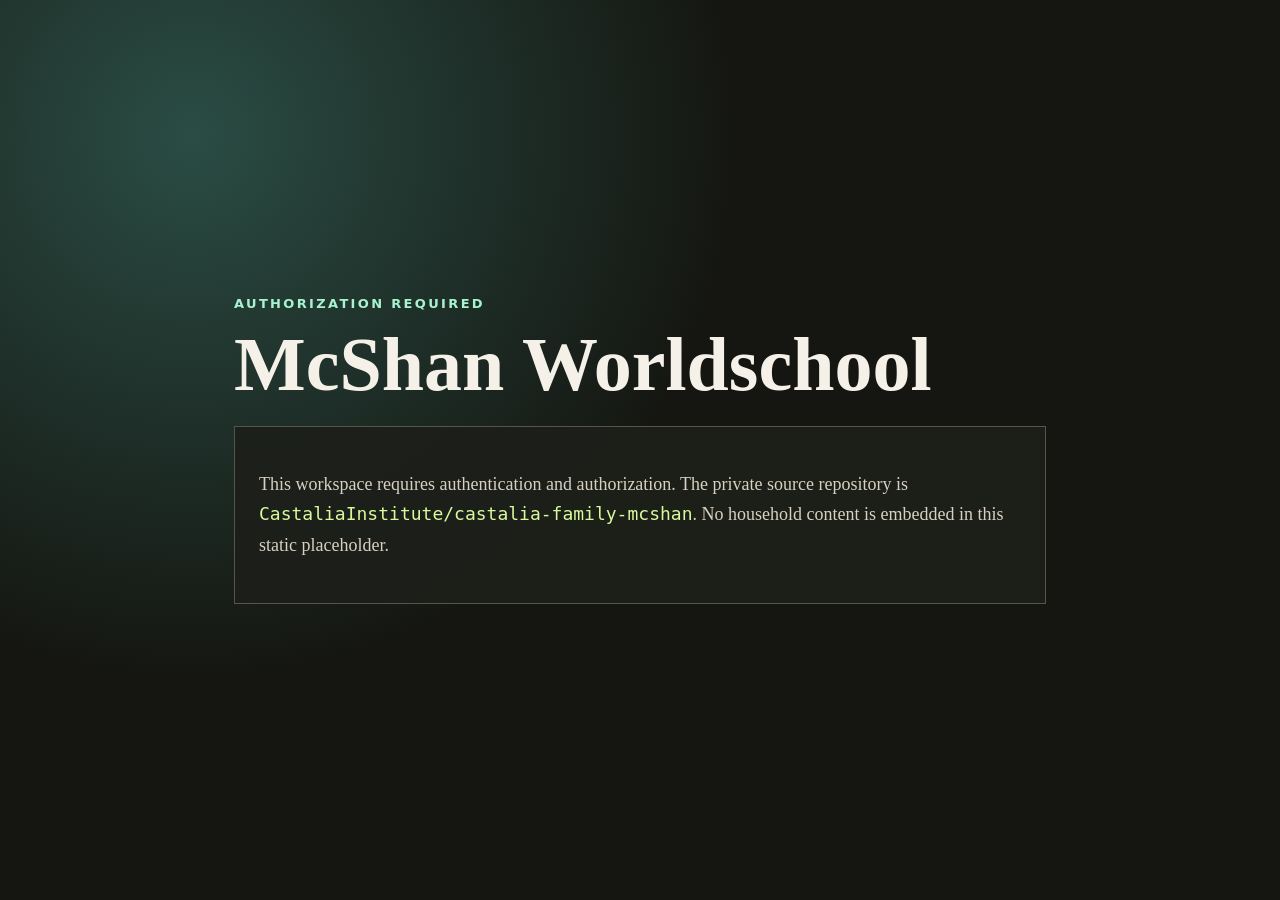
==== families/mcshan/index.html @ 7bae3539 "Initial Castalia Worldschool Pages scaffold" ====
<!doctype html>
<html lang="en">
  <head>
    <meta charset="utf-8" />
    <meta name="viewport" content="width=device-width, initial-scale=1" />
    <meta name="robots" content="noindex" />
    <title>McShan Worldschool Workspace</title>
    <style>
      :root {
        color-scheme: dark;
        --bg: #151611;
        --panel: #1d1f19;
        --ink: #f5f1e8;
        --muted: #d8d0c1;
        --line: #57534e;
        --accent: #a7f3d0;
      }

      * {
        box-sizing: border-box;
      }

      body {
        margin: 0;
        min-height: 100vh;
        font-family: Georgia, "Times New Roman", serif;
        background:
          radial-gradient(circle at 15% 15%, rgba(49, 95, 86, 0.75), transparent 34rem),
          var(--bg);
        color: var(--ink);
      }

      main {
        min-height: 100vh;
        display: grid;
        align-content: center;
        max-width: 860px;
        margin: 0 auto;
        padding: 64px 24px;
      }

      .eyebrow {
        color: var(--accent);
        font: 700 13px system-ui, sans-serif;
        letter-spacing: 0.18em;
        text-transform: uppercase;
      }

      h1 {
        margin: 16px 0 24px;
        font-size: clamp(40px, 7vw, 76px);
        line-height: 0.98;
      }

      p {
        color: var(--muted);
        font-size: 18px;
        line-height: 1.7;
      }

      .gate {
        border: 1px solid var(--line);
        background: rgba(29, 31, 25, 0.92);
        padding: 24px;
      }

      code {
        font-family: ui-monospace, SFMono-Regular, Menlo, monospace;
        color: #d9f99d;
      }
    </style>
  </head>
  <body>
    <main>
      <div class="eyebrow">Authorization required</div>
      <h1>McShan Worldschool</h1>
      <section class="gate">
        <p>
          This workspace requires authentication and authorization. The private
          source repository is <code>CastaliaInstitute/castalia-family-mcshan</code>.
          No household content is embedded in this static placeholder.
        </p>
      </section>
    </main>
  </body>
</html>
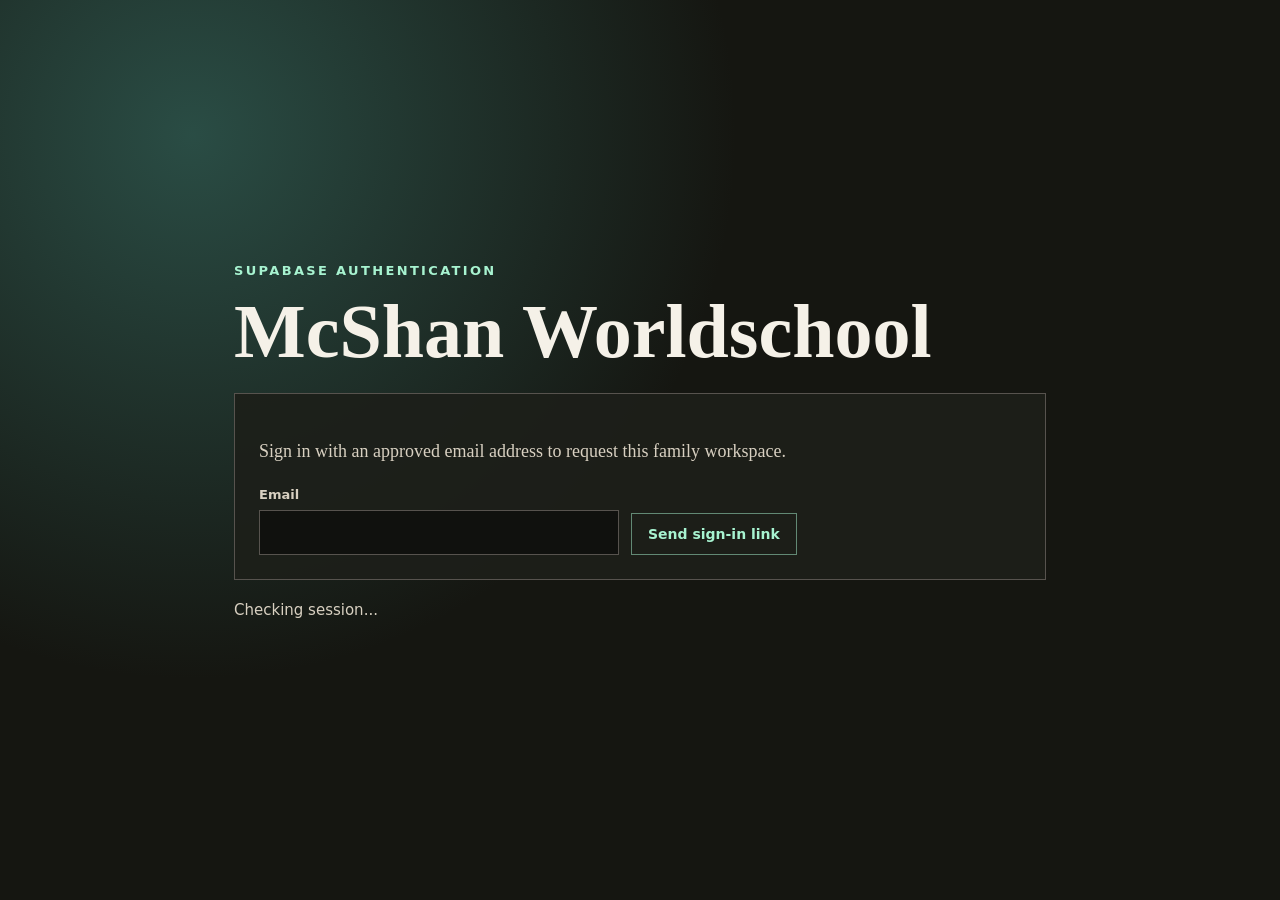
==== commit ef3c0787: "Rename site to worldschool" ====
--- a/families/mcshan/index.html
+++ b/families/mcshan/index.html
@@ -5,82 +5,55 @@
     <meta name="viewport" content="width=device-width, initial-scale=1" />
     <meta name="robots" content="noindex" />
     <title>McShan Worldschool Workspace</title>
-    <style>
-      :root {
-        color-scheme: dark;
-        --bg: #151611;
-        --panel: #1d1f19;
-        --ink: #f5f1e8;
-        --muted: #d8d0c1;
-        --line: #57534e;
-        --accent: #a7f3d0;
-      }
-
-      * {
-        box-sizing: border-box;
-      }
-
-      body {
-        margin: 0;
-        min-height: 100vh;
-        font-family: Georgia, "Times New Roman", serif;
-        background:
-          radial-gradient(circle at 15% 15%, rgba(49, 95, 86, 0.75), transparent 34rem),
-          var(--bg);
-        color: var(--ink);
-      }
-
-      main {
-        min-height: 100vh;
-        display: grid;
-        align-content: center;
-        max-width: 860px;
-        margin: 0 auto;
-        padding: 64px 24px;
-      }
-
-      .eyebrow {
-        color: var(--accent);
-        font: 700 13px system-ui, sans-serif;
-        letter-spacing: 0.18em;
-        text-transform: uppercase;
-      }
-
-      h1 {
-        margin: 16px 0 24px;
-        font-size: clamp(40px, 7vw, 76px);
-        line-height: 0.98;
-      }
-
-      p {
-        color: var(--muted);
-        font-size: 18px;
-        line-height: 1.7;
-      }
-
-      .gate {
-        border: 1px solid var(--line);
-        background: rgba(29, 31, 25, 0.92);
-        padding: 24px;
-      }
-
-      code {
-        font-family: ui-monospace, SFMono-Regular, Menlo, monospace;
-        color: #d9f99d;
-      }
-    </style>
+    <link rel="stylesheet" href="../../assets/family-auth.css" />
+    <script src="../../assets/supabase-config.js" defer></script>
+    <script type="module" src="../../assets/family-auth.js"></script>
   </head>
   <body>
     <main>
-      <div class="eyebrow">Authorization required</div>
+      <div class="eyebrow">Supabase authentication</div>
       <h1>McShan Worldschool</h1>
-      <section class="gate">
+      <section class="gate" data-sign-in>
         <p>
-          This workspace requires authentication and authorization. The private
-          source repository is <code>CastaliaInstitute/castalia-family-mcshan</code>.
-          No household content is embedded in this static placeholder.
+          Sign in with an approved email address to request this family workspace.
         </p>
+        <form data-sign-in-form>
+          <label>
+            Email
+            <input data-email type="email" autocomplete="email" required />
+          </label>
+          <button type="submit">Send sign-in link</button>
+        </form>
       </section>
+
+      <section class="gate" data-authorized hidden>
+        <p>
+          You are authorized for the McShan workspace.
+        </p>
+        <div class="timeline" data-itinerary hidden>
+          <h2>Itinerary Curriculum</h2>
+          <ol data-itinerary-list></ol>
+        </div>
+        <div class="documents" data-documents hidden>
+          <h2>Documents</h2>
+          <ul data-document-list></ul>
+        </div>
+        <div class="actions">
+          <button type="button" data-sign-out>Sign out</button>
+        </div>
+      </section>
+
+      <section class="gate" data-denied hidden>
+        <p>
+          This account is signed in but is not authorized for the McShan family
+          workspace.
+        </p>
+        <div class="actions">
+          <button type="button" data-sign-out>Sign out</button>
+        </div>
+      </section>
+
+      <p class="status" data-auth-status>Checking session...</p>
     </main>
   </body>
 </html>
--- a/assets/family-auth.css
+++ b/assets/family-auth.css
@@ -0,0 +1,165 @@
+:root {
+  color-scheme: dark;
+  --bg: #151611;
+  --panel: #1d1f19;
+  --ink: #f5f1e8;
+  --muted: #d8d0c1;
+  --line: #57534e;
+  --accent: #a7f3d0;
+  --danger: #fca5a5;
+}
+
+* {
+  box-sizing: border-box;
+}
+
+body {
+  margin: 0;
+  min-height: 100vh;
+  font-family: Georgia, "Times New Roman", serif;
+  background:
+    radial-gradient(circle at 15% 15%, rgba(49, 95, 86, 0.75), transparent 34rem),
+    var(--bg);
+  color: var(--ink);
+}
+
+main {
+  min-height: 100vh;
+  display: grid;
+  align-content: center;
+  max-width: 860px;
+  margin: 0 auto;
+  padding: 64px 24px;
+}
+
+.eyebrow {
+  color: var(--accent);
+  font: 700 13px system-ui, sans-serif;
+  letter-spacing: 0.18em;
+  text-transform: uppercase;
+}
+
+h1 {
+  margin: 16px 0 24px;
+  font-size: clamp(40px, 7vw, 76px);
+  line-height: 0.98;
+}
+
+p {
+  color: var(--muted);
+  font-size: 18px;
+  line-height: 1.7;
+}
+
+.gate {
+  border: 1px solid var(--line);
+  background: rgba(29, 31, 25, 0.92);
+  padding: 24px;
+}
+
+.actions,
+form {
+  display: flex;
+  flex-wrap: wrap;
+  gap: 12px;
+  margin-top: 20px;
+}
+
+label {
+  display: block;
+  width: min(100%, 360px);
+  font: 700 13px system-ui, sans-serif;
+  color: var(--muted);
+}
+
+input {
+  width: 100%;
+  margin-top: 8px;
+  border: 1px solid var(--line);
+  background: #10110e;
+  color: var(--ink);
+  padding: 12px 14px;
+  font: 16px system-ui, sans-serif;
+}
+
+button,
+.button {
+  align-self: end;
+  border: 1px solid rgba(167, 243, 208, 0.5);
+  background: transparent;
+  padding: 12px 16px;
+  color: var(--accent);
+  cursor: pointer;
+  font: 700 14px system-ui, sans-serif;
+  text-decoration: none;
+}
+
+button[disabled] {
+  cursor: wait;
+  opacity: 0.7;
+}
+
+code {
+  font-family: ui-monospace, SFMono-Regular, Menlo, monospace;
+  color: #d9f99d;
+}
+
+.status {
+  margin-top: 18px;
+  color: var(--muted);
+  font: 15px/1.6 system-ui, sans-serif;
+}
+
+.status[data-tone="error"] {
+  color: var(--danger);
+}
+
+.timeline,
+.documents {
+  margin-top: 22px;
+  border-top: 1px solid var(--line);
+  padding-top: 18px;
+}
+
+.timeline h2,
+.documents h2 {
+  margin: 0 0 12px;
+  font: 700 18px system-ui, sans-serif;
+}
+
+.timeline ol,
+.documents ul {
+  display: grid;
+  gap: 10px;
+  margin: 0;
+  padding: 0;
+  list-style: none;
+}
+
+.timeline li {
+  border-left: 2px solid rgba(167, 243, 208, 0.45);
+  padding: 0 0 6px 14px;
+}
+
+.timeline strong {
+  display: block;
+  font: 700 16px system-ui, sans-serif;
+}
+
+.timeline span,
+.documents a {
+  color: var(--accent);
+  font: 700 15px system-ui, sans-serif;
+}
+
+.timeline small,
+.documents small {
+  display: block;
+  margin-top: 4px;
+  color: var(--muted);
+  font: 13px/1.4 system-ui, sans-serif;
+}
+
+[hidden] {
+  display: none !important;
+}
